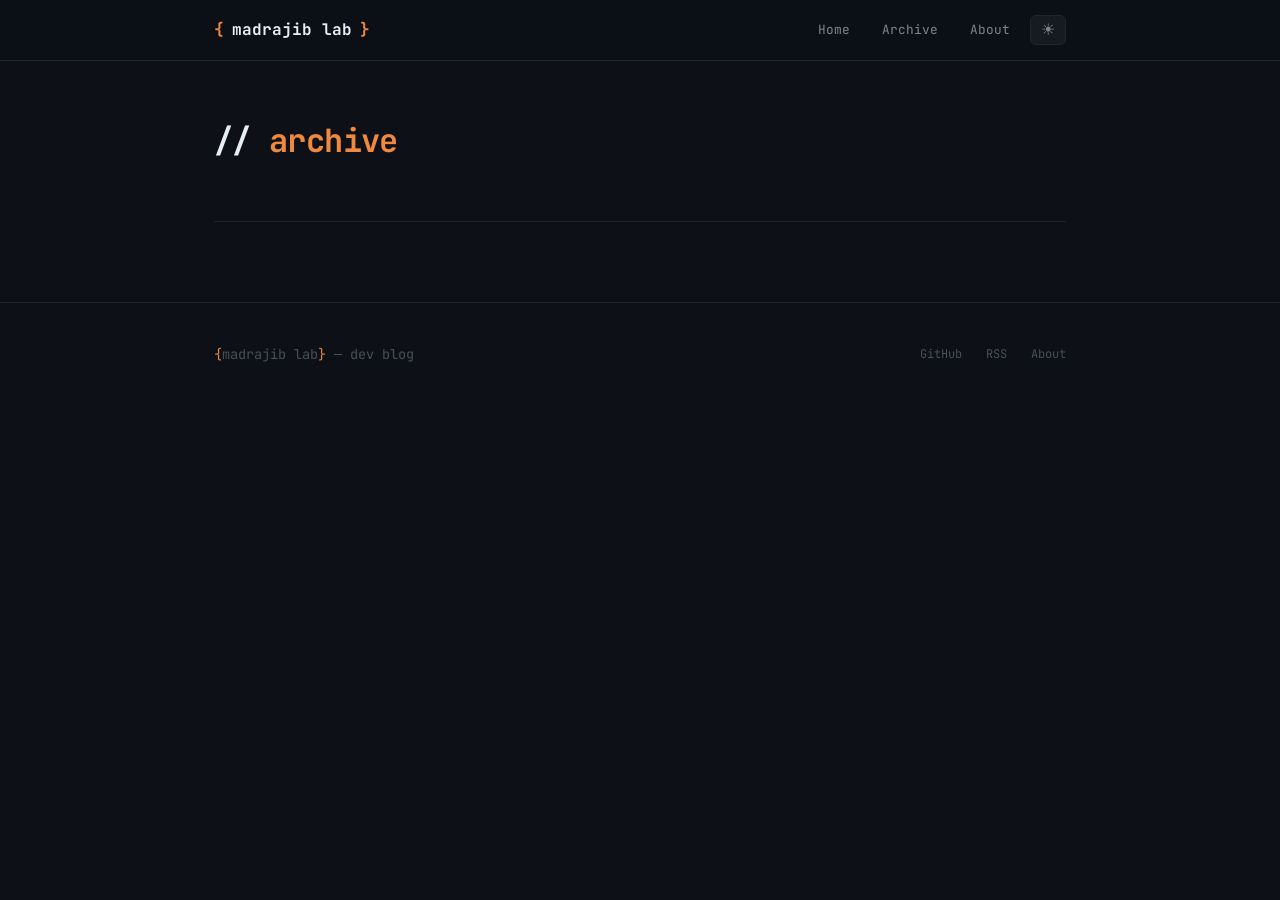
==== archive.html @ 9eb7b630 "Initial commit" ====
<!DOCTYPE html>
<html lang="en" data-theme="dark">
<head>
  <meta charset="UTF-8" />
  <meta name="viewport" content="width=device-width, initial-scale=1.0" />
  <title>Archive — bits & bytes</title>
  <link rel="stylesheet" href="style.css" />
  <link rel="icon" href="data:image/svg+xml,<svg xmlns='http://www.w3.org/2000/svg' viewBox='0 0 32 32'><text y='26' font-size='28'>⚙</text></svg>" />
  <style>
    .archive-hero { padding: 60px 0 48px; border-bottom: 1px solid var(--border); margin-bottom: 48px; }
    .archive-hero h1 { font-size: 2rem; margin-bottom: 12px; }
    .archive-hero p { color: var(--text-muted); font-style: italic; }
    .year-group { margin-bottom: 48px; }
    .year-label {
      font-family: 'JetBrains Mono', monospace;
      font-size: 0.7rem;
      color: var(--text-dim);
      letter-spacing: 0.15em;
      text-transform: uppercase;
      margin-bottom: 16px;
      padding-bottom: 12px;
      border-bottom: 1px solid var(--border);
      display: flex;
      align-items: center;
      gap: 8px;
    }
    .year-label::before { content: '#'; color: var(--amber); }
    .archive-list { display: grid; gap: 2px; }
    .archive-item {
      display: grid;
      grid-template-columns: 100px 1fr auto;
      align-items: center;
      gap: 20px;
      padding: 14px 16px;
      border-radius: var(--radius);
      transition: background var(--transition);
      color: inherit;
      text-decoration: none;
    }
    .archive-item:hover { background: var(--bg-alt); }
    .archive-item:hover .archive-title { color: var(--amber); }
    .archive-date {
      font-family: 'JetBrains Mono', monospace;
      font-size: 0.75rem;
      color: var(--text-dim);
    }
    .archive-title {
      font-family: 'JetBrains Mono', monospace;
      font-size: 0.9rem;
      color: var(--text);
      transition: color var(--transition);
    }
    .archive-tags { display: flex; gap: 6px; }
    @media (max-width: 580px) {
      .archive-item { grid-template-columns: 1fr; gap: 6px; }
      .archive-tags { display: none; }
    }
  </style>
</head>
<body>

  <nav>
    <div class="nav-inner">
      <a href="index.html" class="nav-logo">
        <span class="logo-bracket">{</span>madrajib lab<span class="logo-bracket">}</span>
      </a>
      <div class="nav-links">
        <a href="index.html">Home</a>
        <a href="archive.html">Archive</a>
        <a href="about.html">About</a>
        <button class="theme-toggle" onclick="toggleTheme()" title="Toggle theme" aria-label="Toggle theme">☽</button>
      </div>
    </div>
  </nav>

  <div class="container">

    <div class="archive-hero">
      <h1>// <span style="color:var(--amber)">archive</span></h1>
      <!-- <p>All posts, chronologically. 24 articles and counting.</p> -->
    </div>

    <!-- <div class="year-group">
      <div class="year-label">2025</div>
      <div class="archive-list">
        <a href="posts/smart-pointers.html" class="archive-item">
          <span class="archive-date">May 12</span>
          <span class="archive-title">Smart Pointers Are Not Magic — Here's What Actually Happens</span>
          <div class="archive-tags"><span class="tag tag-cpp">C++</span><span class="tag tag-mem">Memory</span></div>
        </a>
        <a href="posts/memory-layout.html" class="archive-item">
          <span class="archive-date">Apr 28</span>
          <span class="archive-title">Cache Lines, Padding, and the Struct Layout That Doubled My Performance</span>
          <div class="archive-tags"><span class="tag tag-c">C</span><span class="tag tag-perf">Perf</span></div>
        </a>
        <a href="posts/undefined-behavior.html" class="archive-item">
          <span class="archive-date">Apr 14</span>
          <span class="archive-title">Undefined Behavior Is Not a Bug — It's a Contract You're Breaking</span>
          <div class="archive-tags"><span class="tag tag-c">C</span><span class="tag tag-cpp">C++</span></div>
        </a>
        <a href="posts/templates.html" class="archive-item">
          <span class="archive-date">Mar 30</span>
          <span class="archive-title">Template Metaprogramming in 2025: When to Use It, When to Run</span>
          <div class="archive-tags"><span class="tag tag-cpp">C++</span><span class="tag tag-algo">Algorithms</span></div>
        </a>
        <a href="posts/syscalls.html" class="archive-item">
          <span class="archive-date">Mar 15</span>
          <span class="archive-title">Talking to the Kernel: A Practical Guide to System Calls in C</span>
          <div class="archive-tags"><span class="tag tag-c">C</span><span class="tag tag-sys">Systems</span></div>
        </a>
        <a href="#" class="archive-item">
          <span class="archive-date">Feb 28</span>
          <span class="archive-title">The Hidden Cost of std::function and How to Avoid It</span>
          <div class="archive-tags"><span class="tag tag-cpp">C++</span><span class="tag tag-perf">Perf</span></div>
        </a>
        <a href="#" class="archive-item">
          <span class="archive-date">Feb 10</span>
          <span class="archive-title">Writing a Memory Allocator from Scratch</span>
          <div class="archive-tags"><span class="tag tag-c">C</span><span class="tag tag-mem">Memory</span></div>
        </a>
        <a href="#" class="archive-item">
          <span class="archive-date">Jan 22</span>
          <span class="archive-title">constexpr All the Things: Compile-Time Computation in C++20</span>
          <div class="archive-tags"><span class="tag tag-cpp">C++</span></div>
        </a>
      </div>
    </div> -->

    <!-- <div class="year-group">
      <div class="year-label">2024</div>
      <div class="archive-list">
        <a href="#" class="archive-item">
          <span class="archive-date">Dec 18</span>
          <span class="archive-title">Reading /proc/self/maps: Understanding Your Process's Memory Layout</span>
          <div class="archive-tags"><span class="tag tag-c">C</span><span class="tag tag-sys">Systems</span></div>
        </a>
        <a href="#" class="archive-item">
          <span class="archive-date">Nov 30</span>
          <span class="archive-title">Coroutines in C++20: A Ground-Up Explanation</span>
          <div class="archive-tags"><span class="tag tag-cpp">C++</span></div>
        </a>
        <a href="#" class="archive-item">
          <span class="archive-date">Oct 14</span>
          <span class="archive-title">SIMD Intrinsics: Hand-Vectorizing a Parser for 4× Speedup</span>
          <div class="archive-tags"><span class="tag tag-c">C</span><span class="tag tag-perf">Perf</span></div>
        </a>
        <a href="#" class="archive-item">
          <span class="archive-date">Sep 2</span>
          <span class="archive-title">Setjmp, Longjmp, and the Stack Frames Nobody Talks About</span>
          <div class="archive-tags"><span class="tag tag-c">C</span><span class="tag tag-sys">Systems</span></div>
        </a>
        <a href="#" class="archive-item">
          <span class="archive-date">Jul 19</span>
          <span class="archive-title">Zero-Copy Networking with io_uring</span>
          <div class="archive-tags"><span class="tag tag-c">C</span><span class="tag tag-sys">Systems</span><span class="tag tag-perf">Perf</span></div>
        </a>
        <a href="#" class="archive-item">
          <span class="archive-date">Jun 5</span>
          <span class="archive-title">Bit Manipulation Tricks the Compiler Already Knows</span>
          <div class="archive-tags"><span class="tag tag-c">C</span><span class="tag tag-algo">Algorithms</span></div>
        </a>
      </div>
    </div> -->

  </div>

  <footer>
    <div class="footer-inner">
      <div class="footer-logo"><span>{</span>madrajib lab<span>}</span> — dev blog</div>
      <div class="footer-links">
        <a href="https://github.com/" target="_blank">GitHub</a>
        <a href="feed.xml">RSS</a>
        <a href="about.html">About</a>
      </div>
    </div>
  </footer>

  <script>
    const html = document.documentElement;
    const btn  = document.querySelector('.theme-toggle');
    const savedTheme = localStorage.getItem('theme') || 'dark';
    applyTheme(savedTheme);
    function applyTheme(t) {
      html.setAttribute('data-theme', t);
      btn.textContent = t === 'dark' ? '☀︎' : '☽';
      localStorage.setItem('theme', t);
    }
    function toggleTheme() { applyTheme(html.getAttribute('data-theme') === 'dark' ? 'light' : 'dark'); }
  </script>
</body>
</html>
---- style.css ----
@import url('https://fonts.googleapis.com/css2?family=JetBrains+Mono:wght@300;400;500;700&family=Lora:ital,wght@0,400;0,600;0,700;1,400;1,600&display=swap');

/* ─── CSS Variables ─────────────────────────────────────── */
:root {
  --bg:         #0d1117;
  --bg-alt:     #161b22;
  --bg-card:    #13191f;
  --border:     #21262d;
  --border-accent: #30363d;
  --text:       #e6edf3;
  --text-muted: #7d8590;
  --text-dim:   #484f58;
  --amber:      #f0883e;
  --amber-dim:  #c0662e;
  --amber-glow: rgba(240,136,62,0.12);
  --green:      #3fb950;
  --red:        #f85149;
  --blue:       #79c0ff;
  --purple:     #d2a8ff;
  --code-bg:    #161b22;
  --shadow:     0 4px 24px rgba(0,0,0,0.5);
  --radius:     6px;
  --transition: 0.2s ease;
}

[data-theme="light"] {
  --bg:         #f6f8fa;
  --bg-alt:     #ffffff;
  --bg-card:    #ffffff;
  --border:     #d0d7de;
  --border-accent: #bbc0c8;
  --text:       #1f2328;
  --text-muted: #656d76;
  --text-dim:   #9198a1;
  --amber:      #bc4c00;
  --amber-dim:  #953c00;
  --amber-glow: rgba(188,76,0,0.08);
  --green:      #1a7f37;
  --red:        #cf222e;
  --blue:       #0969da;
  --purple:     #8250df;
  --code-bg:    #f0f2f4;
  --shadow:     0 4px 24px rgba(0,0,0,0.1);
}

/* ─── Reset ─────────────────────────────────────────────── */
*, *::before, *::after { box-sizing: border-box; margin: 0; padding: 0; }
html { scroll-behavior: smooth; }

body {
  font-family: 'Lora', Georgia, serif;
  background: var(--bg);
  color: var(--text);
  line-height: 1.7;
  font-size: 1rem;
  min-height: 100vh;
  transition: background var(--transition), color var(--transition);
}

/* ─── Scrollbar ──────────────────────────────────────────── */
::-webkit-scrollbar { width: 6px; }
::-webkit-scrollbar-track { background: var(--bg); }
::-webkit-scrollbar-thumb { background: var(--border-accent); border-radius: 3px; }
::-webkit-scrollbar-thumb:hover { background: var(--amber); }

/* ─── Selection ──────────────────────────────────────────── */
::selection { background: var(--amber-glow); color: var(--amber); }

/* ─── Typography ─────────────────────────────────────────── */
h1, h2, h3, h4, h5, h6 {
  font-family: 'JetBrains Mono', monospace;
  line-height: 1.25;
  font-weight: 700;
  letter-spacing: -0.02em;
}

a {
  color: var(--amber);
  text-decoration: none;
  transition: color var(--transition), opacity var(--transition);
}
a:hover { color: var(--amber-dim); }

p { margin-bottom: 1.2em; }
p:last-child { margin-bottom: 0; }

/* ─── Layout ─────────────────────────────────────────────── */
.container {
  max-width: 900px;
  margin: 0 auto;
  padding: 0 24px;
}

/* ─── Nav ────────────────────────────────────────────────── */
nav {
  position: sticky;
  top: 0;
  z-index: 100;
  background: rgba(13,17,23,0.92);
  backdrop-filter: blur(12px);
  border-bottom: 1px solid var(--border);
  transition: background var(--transition);
}
[data-theme="light"] nav {
  background: rgba(246,248,250,0.92);
}

.nav-inner {
  display: flex;
  align-items: center;
  justify-content: space-between;
  padding: 0 24px;
  height: 60px;
  max-width: 900px;
  margin: 0 auto;
}

.nav-logo {
  font-family: 'JetBrains Mono', monospace;
  font-size: 1rem;
  font-weight: 700;
  color: var(--text);
  display: flex;
  align-items: center;
  gap: 8px;
}
.nav-logo:hover { color: var(--amber); }
.nav-logo .logo-bracket { color: var(--amber); }

.nav-links {
  display: flex;
  align-items: center;
  gap: 8px;
}

.nav-links a {
  font-family: 'JetBrains Mono', monospace;
  font-size: 0.8rem;
  color: var(--text-muted);
  padding: 6px 12px;
  border-radius: var(--radius);
  transition: all var(--transition);
}
.nav-links a:hover {
  color: var(--text);
  background: var(--bg-alt);
}

.theme-toggle {
  background: var(--bg-alt);
  border: 1px solid var(--border);
  border-radius: var(--radius);
  color: var(--text-muted);
  cursor: pointer;
  font-size: 1rem;
  padding: 6px 10px;
  transition: all var(--transition);
  line-height: 1;
}
.theme-toggle:hover {
  border-color: var(--amber);
  color: var(--amber);
}

/* ─── Hero ───────────────────────────────────────────────── */
.hero {
  padding: 72px 0 56px;
  position: relative;
  overflow: hidden;
}
.hero::before {
  content: '';
  position: absolute;
  top: 0; left: 0; right: 0; bottom: 0;
  background: radial-gradient(ellipse 60% 50% at 50% 0%, rgba(240,136,62,0.08) 0%, transparent 70%);
  pointer-events: none;
}

.hero-tag {
  font-family: 'JetBrains Mono', monospace;
  font-size: 0.75rem;
  color: var(--amber);
  letter-spacing: 0.12em;
  text-transform: uppercase;
  margin-bottom: 20px;
  display: flex;
  align-items: center;
  gap: 10px;
}
.hero-tag::before {
  content: '';
  display: block;
  width: 24px;
  height: 1px;
  background: var(--amber);
}

.hero h1 {
  font-size: clamp(2rem, 5vw, 3.2rem);
  margin-bottom: 20px;
  color: var(--text);
}
.hero h1 .accent { color: var(--amber); }

.hero-desc {
  font-size: 1.05rem;
  color: var(--text-muted);
  max-width: 520px;
  margin-bottom: 36px;
  font-style: italic;
}

.hero-stats {
  display: flex;
  gap: 32px;
}
.stat {
  font-family: 'JetBrains Mono', monospace;
  font-size: 0.78rem;
  color: var(--text-dim);
}
.stat span {
  display: block;
  color: var(--text);
  font-size: 1.4rem;
  font-weight: 700;
  color: var(--amber);
  margin-bottom: 2px;
}

/* ─── Terminal Banner ────────────────────────────────────── */
.terminal-banner {
  background: var(--bg-alt);
  border: 1px solid var(--border);
  border-radius: 10px;
  padding: 20px 24px;
  margin-bottom: 64px;
  font-family: 'JetBrains Mono', monospace;
  font-size: 0.82rem;
  position: relative;
  overflow: hidden;
}
.terminal-banner::before {
  content: '';
  position: absolute;
  top: 0; left: 0;
  right: 0; height: 1px;
  background: linear-gradient(90deg, transparent, var(--amber), transparent);
  opacity: 0.5;
}
.term-dots {
  display: flex;
  gap: 6px;
  margin-bottom: 14px;
}
.term-dot {
  width: 10px; height: 10px;
  border-radius: 50%;
}
.term-dot:nth-child(1) { background: #f85149; }
.term-dot:nth-child(2) { background: #d29922; }
.term-dot:nth-child(3) { background: #3fb950; }
.term-line { 
  color: var(--text-muted);
  line-height: 1.8;
}
.term-line .prompt { color: var(--green); }
.term-line .cmd { color: var(--text); }
.term-line .comment { color: var(--text-dim); }
.term-line .output { color: var(--amber); }
.cursor {
  display: inline-block;
  width: 8px; height: 14px;
  background: var(--amber);
  animation: blink 1.1s step-end infinite;
  vertical-align: middle;
  margin-left: 2px;
}
@keyframes blink { 50% { opacity: 0; } }

/* ─── Section ────────────────────────────────────────────── */
.section { margin-bottom: 80px; }

.section-header {
  display: flex;
  align-items: center;
  justify-content: space-between;
  margin-bottom: 32px;
  padding-bottom: 16px;
  border-bottom: 1px solid var(--border);
}
.section-title {
  font-size: 0.7rem;
  font-family: 'JetBrains Mono', monospace;
  color: var(--text-muted);
  letter-spacing: 0.15em;
  text-transform: uppercase;
  display: flex;
  align-items: center;
  gap: 8px;
}
.section-title::before {
  content: '//';
  color: var(--amber);
}
.see-all {
  font-family: 'JetBrains Mono', monospace;
  font-size: 0.75rem;
  color: var(--text-dim);
  transition: color var(--transition);
}
.see-all:hover { color: var(--amber); }

/* ─── Post Cards ─────────────────────────────────────────── */
.posts-grid {
  display: grid;
  gap: 16px;
}

.post-card {
  background: var(--bg-card);
  border: 1px solid var(--border);
  border-radius: 10px;
  padding: 28px 32px;
  display: grid;
  grid-template-columns: 1fr auto;
  gap: 16px;
  align-items: start;
  transition: all var(--transition);
  position: relative;
  overflow: hidden;
  cursor: pointer;
  text-decoration: none;
  color: inherit;
}
.post-card::before {
  content: '';
  position: absolute;
  top: 0; left: 0; bottom: 0;
  width: 3px;
  background: var(--amber);
  transform: scaleY(0);
  transition: transform var(--transition);
  transform-origin: bottom;
}
.post-card:hover {
  border-color: var(--border-accent);
  box-shadow: var(--shadow);
  transform: translateY(-2px);
}
.post-card:hover::before { transform: scaleY(1); }
.post-card:hover .post-title { color: var(--amber); }

.post-card.featured {
  background: linear-gradient(135deg, var(--bg-alt) 0%, var(--bg-card) 100%);
  border-color: var(--border-accent);
  padding: 36px 40px;
}
.post-card.featured::after {
  content: 'FEATURED';
  position: absolute;
  top: 20px; right: 20px;
  font-family: 'JetBrains Mono', monospace;
  font-size: 0.62rem;
  letter-spacing: 0.12em;
  background: var(--amber-glow);
  color: var(--amber);
  padding: 4px 10px;
  border-radius: 4px;
  border: 1px solid rgba(240,136,62,0.25);
}

.post-tags {
  display: flex;
  flex-wrap: wrap;
  gap: 6px;
  margin-bottom: 12px;
}
.tag {
  font-family: 'JetBrains Mono', monospace;
  font-size: 0.68rem;
  padding: 3px 8px;
  border-radius: 4px;
  letter-spacing: 0.03em;
}
.tag-c    { background: rgba(121,192,255,0.1); color: var(--blue); border: 1px solid rgba(121,192,255,0.2); }
.tag-cpp  { background: rgba(63,185,80,0.1);  color: var(--green); border: 1px solid rgba(63,185,80,0.2); }
.tag-perf { background: rgba(240,136,62,0.1); color: var(--amber); border: 1px solid rgba(240,136,62,0.2); }
.tag-mem  { background: rgba(210,168,255,0.1); color: var(--purple); border: 1px solid rgba(210,168,255,0.2); }
.tag-algo { background: rgba(248,81,73,0.1);  color: var(--red); border: 1px solid rgba(248,81,73,0.2); }
.tag-sys  { background: rgba(125,133,144,0.1); color: var(--text-muted); border: 1px solid rgba(125,133,144,0.2); }

.post-title {
  font-size: 1.15rem;
  margin-bottom: 10px;
  transition: color var(--transition);
  line-height: 1.35;
}
.post-card.featured .post-title { font-size: 1.45rem; }

.post-excerpt {
  font-size: 0.9rem;
  color: var(--text-muted);
  font-style: italic;
  line-height: 1.6;
}

.post-meta {
  font-family: 'JetBrains Mono', monospace;
  font-size: 0.72rem;
  color: var(--text-dim);
  margin-top: 16px;
  display: flex;
  gap: 16px;
  align-items: center;
}
.post-meta .dot { color: var(--border-accent); }
.post-meta .read-time { color: var(--amber); }

.post-arrow {
  font-size: 1.2rem;
  color: var(--text-dim);
  transition: all var(--transition);
  align-self: center;
  flex-shrink: 0;
}
.post-card:hover .post-arrow { color: var(--amber); transform: translateX(4px); }

/* ─── Code Snippet Card ──────────────────────────────────── */
.snippet-card {
  background: var(--bg-alt);
  border: 1px solid var(--border);
  border-radius: 10px;
  overflow: hidden;
  margin-bottom: 16px;
}
.snippet-header {
  display: flex;
  align-items: center;
  justify-content: space-between;
  padding: 12px 20px;
  border-bottom: 1px solid var(--border);
  font-family: 'JetBrains Mono', monospace;
  font-size: 0.75rem;
  color: var(--text-muted);
}
.snippet-header .lang {
  background: var(--amber-glow);
  color: var(--amber);
  padding: 2px 8px;
  border-radius: 4px;
  border: 1px solid rgba(240,136,62,0.2);
}
.snippet-body {
  padding: 20px 24px;
  overflow-x: auto;
}
.snippet-body pre {
  font-family: 'JetBrains Mono', monospace;
  font-size: 0.82rem;
  line-height: 1.8;
  color: var(--text);
  white-space: pre;
}
.kw  { color: var(--purple); }
.typ { color: var(--blue); }
.fn  { color: var(--green); }
.str { color: var(--amber); }
.cm  { color: var(--text-dim); font-style: italic; }
.num { color: var(--red); }
.op  { color: var(--text-muted); }

/* ─── Footer ─────────────────────────────────────────────── */
footer {
  border-top: 1px solid var(--border);
  padding: 40px 0;
  margin-top: 80px;
}
.footer-inner {
  max-width: 900px;
  margin: 0 auto;
  padding: 0 24px;
  display: flex;
  align-items: center;
  justify-content: space-between;
  flex-wrap: wrap;
  gap: 16px;
}
.footer-logo {
  font-family: 'JetBrains Mono', monospace;
  font-size: 0.85rem;
  color: var(--text-dim);
}
.footer-logo span { color: var(--amber); }
.footer-links {
  display: flex;
  gap: 24px;
}
.footer-links a {
  font-family: 'JetBrains Mono', monospace;
  font-size: 0.75rem;
  color: var(--text-dim);
}
.footer-links a:hover { color: var(--amber); }

/* ─── Post Page ──────────────────────────────────────────── */
.post-hero {
  padding: 60px 0 48px;
  border-bottom: 1px solid var(--border);
  margin-bottom: 56px;
}
.post-hero-tag {
  font-family: 'JetBrains Mono', monospace;
  font-size: 0.72rem;
  color: var(--text-dim);
  margin-bottom: 20px;
  display: flex;
  align-items: center;
  gap: 8px;
}
.post-hero-tag a { color: var(--amber); }
.post-hero-tag a:hover { color: var(--amber-dim); }
.post-hero h1 {
  font-size: clamp(1.6rem, 4vw, 2.6rem);
  margin-bottom: 20px;
  line-height: 1.2;
}
.post-hero-meta {
  display: flex;
  gap: 20px;
  align-items: center;
  font-family: 'JetBrains Mono', monospace;
  font-size: 0.75rem;
  color: var(--text-dim);
  flex-wrap: wrap;
}
.post-hero-meta .author { color: var(--text-muted); }
.post-hero-meta .sep { color: var(--border-accent); }
.post-hero-meta .read-time { color: var(--amber); }

.post-content { max-width: 680px; }
.post-content h2 {
  font-size: 1.35rem;
  margin: 2.5em 0 0.8em;
  color: var(--text);
  padding-top: 1em;
  border-top: 1px solid var(--border);
}
.post-content h3 {
  font-size: 1.05rem;
  margin: 2em 0 0.6em;
  color: var(--text-muted);
}
.post-content p { 
  margin-bottom: 1.4em;
  color: var(--text);
  font-size: 1.05rem;
}
.post-content ul, .post-content ol {
  margin: 0 0 1.4em 1.5em;
}
.post-content li {
  margin-bottom: 0.5em;
  font-size: 1.05rem;
}
.post-content code:not(pre code) {
  font-family: 'JetBrains Mono', monospace;
  font-size: 0.85em;
  background: var(--code-bg);
  color: var(--amber);
  padding: 2px 6px;
  border-radius: 4px;
  border: 1px solid var(--border);
}
.post-content blockquote {
  border-left: 3px solid var(--amber);
  padding: 12px 24px;
  margin: 2em 0;
  background: var(--amber-glow);
  border-radius: 0 var(--radius) var(--radius) 0;
  font-style: italic;
  color: var(--text-muted);
}
.post-content .tip {
  background: var(--bg-alt);
  border: 1px solid var(--border);
  border-radius: var(--radius);
  padding: 16px 20px;
  margin: 2em 0;
  font-size: 0.92rem;
}
.post-content .tip::before {
  content: '// NOTE';
  display: block;
  font-family: 'JetBrains Mono', monospace;
  font-size: 0.68rem;
  color: var(--green);
  letter-spacing: 0.1em;
  margin-bottom: 8px;
}

.post-nav {
  display: flex;
  gap: 16px;
  margin-top: 64px;
  padding-top: 40px;
  border-top: 1px solid var(--border);
  flex-wrap: wrap;
}
.post-nav-btn {
  flex: 1;
  min-width: 200px;
  background: var(--bg-alt);
  border: 1px solid var(--border);
  border-radius: var(--radius);
  padding: 20px 24px;
  transition: all var(--transition);
  color: inherit;
}
.post-nav-btn:hover {
  border-color: var(--amber);
  box-shadow: 0 0 0 1px var(--amber);
}
.post-nav-label {
  font-family: 'JetBrains Mono', monospace;
  font-size: 0.65rem;
  color: var(--text-dim);
  text-transform: uppercase;
  letter-spacing: 0.1em;
  margin-bottom: 8px;
}
.post-nav-title {
  font-family: 'JetBrains Mono', monospace;
  font-size: 0.9rem;
  color: var(--text);
}

/* ─── About Page ─────────────────────────────────────────── */
.about-section { padding: 60px 0; }
.about-section h1 { font-size: 2rem; margin-bottom: 24px; }
.about-section h1 .accent { color: var(--amber); }
.about-content { max-width: 640px; }
.about-content p { font-size: 1.05rem; margin-bottom: 1.4em; color: var(--text); }
.skills-grid {
  display: grid;
  grid-template-columns: repeat(auto-fill, minmax(180px, 1fr));
  gap: 12px;
  margin-top: 40px;
}
.skill-item {
  background: var(--bg-alt);
  border: 1px solid var(--border);
  border-radius: var(--radius);
  padding: 16px 20px;
  font-family: 'JetBrains Mono', monospace;
  font-size: 0.82rem;
}
.skill-item .skill-name { color: var(--text); margin-bottom: 4px; font-weight: 700; }
.skill-item .skill-level { color: var(--amber); font-size: 0.7rem; }

/* ─── Animations ─────────────────────────────────────────── */
@keyframes fadeUp {
  from { opacity: 0; transform: translateY(16px); }
  to   { opacity: 1; transform: translateY(0); }
}
.hero { animation: fadeUp 0.6s ease both; }
.terminal-banner { animation: fadeUp 0.6s 0.1s ease both; }
.section { animation: fadeUp 0.6s 0.15s ease both; }

/* ─── Responsive ─────────────────────────────────────────── */
@media (max-width: 600px) {
  .nav-links a:not(.theme-toggle) { display: none; }
  .hero-stats { gap: 20px; }
  .post-card { grid-template-columns: 1fr; }
  .post-arrow { display: none; }
  .post-card.featured { padding: 24px; }
  .footer-inner { flex-direction: column; text-align: center; }
}
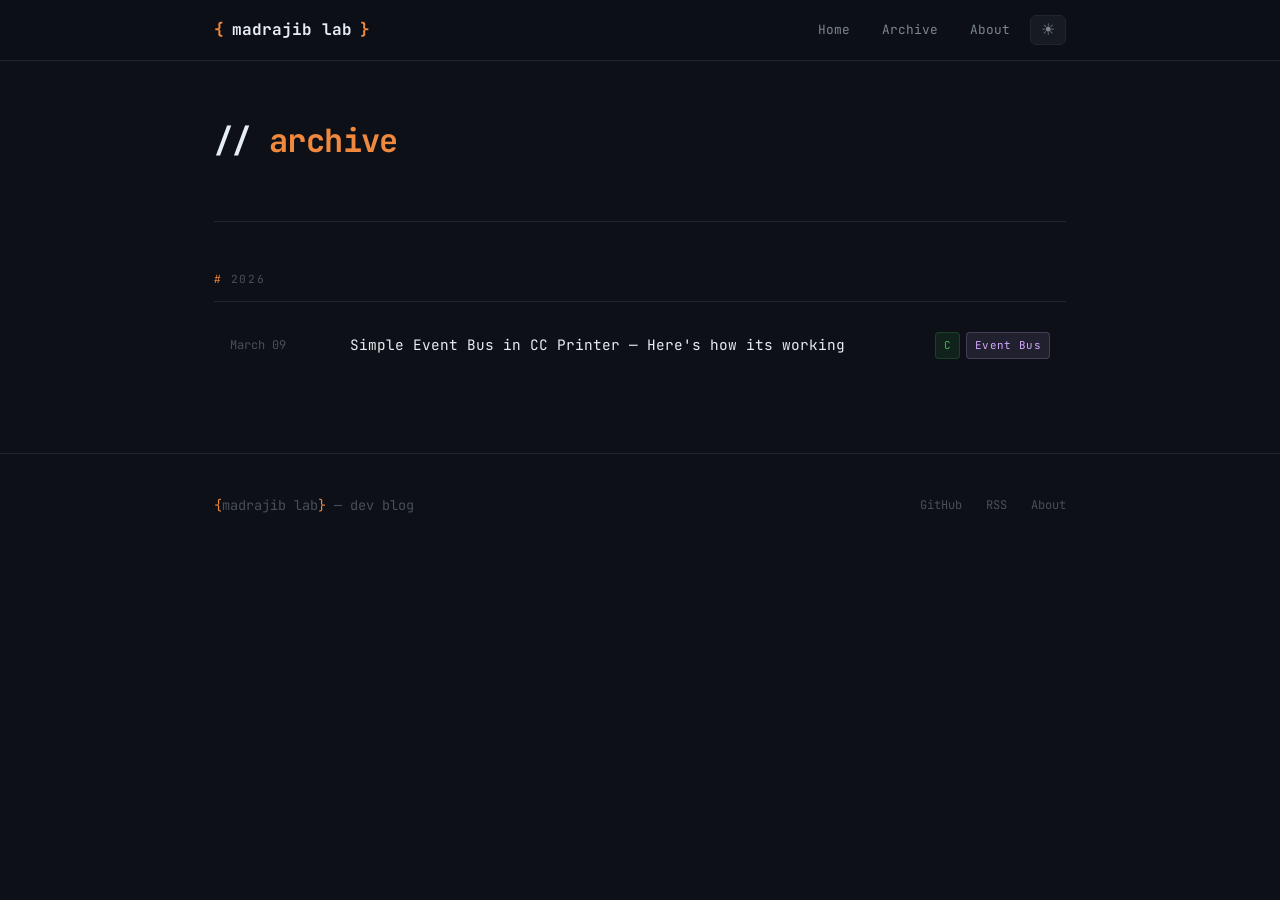
==== commit 84209a8e: "Fix highlight" ====
--- a/archive.html
+++ b/archive.html
@@ -80,51 +80,16 @@
       <!-- <p>All posts, chronologically. 24 articles and counting.</p> -->
     </div>
 
-    <!-- <div class="year-group">
-      <div class="year-label">2025</div>
+    <div class="year-group">
+      <div class="year-label">2026</div>
       <div class="archive-list">
-        <a href="posts/smart-pointers.html" class="archive-item">
-          <span class="archive-date">May 12</span>
-          <span class="archive-title">Smart Pointers Are Not Magic — Here's What Actually Happens</span>
-          <div class="archive-tags"><span class="tag tag-cpp">C++</span><span class="tag tag-mem">Memory</span></div>
-        </a>
-        <a href="posts/memory-layout.html" class="archive-item">
-          <span class="archive-date">Apr 28</span>
-          <span class="archive-title">Cache Lines, Padding, and the Struct Layout That Doubled My Performance</span>
-          <div class="archive-tags"><span class="tag tag-c">C</span><span class="tag tag-perf">Perf</span></div>
-        </a>
-        <a href="posts/undefined-behavior.html" class="archive-item">
-          <span class="archive-date">Apr 14</span>
-          <span class="archive-title">Undefined Behavior Is Not a Bug — It's a Contract You're Breaking</span>
-          <div class="archive-tags"><span class="tag tag-c">C</span><span class="tag tag-cpp">C++</span></div>
-        </a>
-        <a href="posts/templates.html" class="archive-item">
-          <span class="archive-date">Mar 30</span>
-          <span class="archive-title">Template Metaprogramming in 2025: When to Use It, When to Run</span>
-          <div class="archive-tags"><span class="tag tag-cpp">C++</span><span class="tag tag-algo">Algorithms</span></div>
-        </a>
-        <a href="posts/syscalls.html" class="archive-item">
-          <span class="archive-date">Mar 15</span>
-          <span class="archive-title">Talking to the Kernel: A Practical Guide to System Calls in C</span>
-          <div class="archive-tags"><span class="tag tag-c">C</span><span class="tag tag-sys">Systems</span></div>
-        </a>
-        <a href="#" class="archive-item">
-          <span class="archive-date">Feb 28</span>
-          <span class="archive-title">The Hidden Cost of std::function and How to Avoid It</span>
-          <div class="archive-tags"><span class="tag tag-cpp">C++</span><span class="tag tag-perf">Perf</span></div>
-        </a>
-        <a href="#" class="archive-item">
-          <span class="archive-date">Feb 10</span>
-          <span class="archive-title">Writing a Memory Allocator from Scratch</span>
-          <div class="archive-tags"><span class="tag tag-c">C</span><span class="tag tag-mem">Memory</span></div>
-        </a>
-        <a href="#" class="archive-item">
-          <span class="archive-date">Jan 22</span>
-          <span class="archive-title">constexpr All the Things: Compile-Time Computation in C++20</span>
-          <div class="archive-tags"><span class="tag tag-cpp">C++</span></div>
+        <a href="posts/cc_simple_bus.html" class="archive-item">
+          <span class="archive-date">March 09</span>
+          <span class="archive-title">Simple Event Bus in CC Printer — Here's how its working</span>
+          <div class="archive-tags"><span class="tag tag-cpp">C </span><span class="tag tag-mem">Event Bus</span></div>
         </a>
       </div>
-    </div> -->
+    </div>
 
     <!-- <div class="year-group">
       <div class="year-label">2024</div>
--- a/style.css
+++ b/style.css
@@ -452,23 +452,58 @@
   border: 1px solid rgba(240,136,62,0.2);
 }
 .snippet-body {
-  padding: 20px 24px;
+  padding: 0;
   overflow-x: auto;
 }
 .snippet-body pre {
+  margin: 0;
+}
+.snippet-body pre code.hljs {
   font-family: 'JetBrains Mono', monospace;
   font-size: 0.82rem;
   line-height: 1.8;
+  /* padding: -20px -20px; */
+  background: transparent;
   color: var(--text);
   white-space: pre;
-}
-.kw  { color: var(--purple); }
-.typ { color: var(--blue); }
-.fn  { color: var(--green); }
-.str { color: var(--amber); }
-.cm  { color: var(--text-dim); font-style: italic; }
-.num { color: var(--red); }
-.op  { color: var(--text-muted); }
+  display: block;
+}
+
+/* ─── Highlight.js Token Colors (mapped to blog palette) ── */
+.hljs-comment,
+.hljs-quote          { color: var(--text-dim); font-style: italic; }
+
+.hljs-keyword,
+.hljs-selector-tag,
+.hljs-built_in,
+.hljs-literal        { color: var(--purple); }
+
+.hljs-type,
+.hljs-class          { color: var(--blue); }
+
+.hljs-title,
+.hljs-title.function_{ color: var(--green); }
+
+.hljs-string,
+.hljs-template-string{ color: var(--amber); }
+
+.hljs-number,
+.hljs-meta           { color: var(--red); }
+
+.hljs-operator,
+.hljs-punctuation    { color: var(--text-muted); }
+
+.hljs-variable,
+.hljs-params         { color: var(--text); }
+
+.hljs-attr,
+.hljs-attribute      { color: var(--blue); }
+
+.hljs-symbol,
+.hljs-bullet         { color: var(--amber); }
+
+.hljs-emphasis       { font-style: italic; }
+.hljs-strong         { font-weight: bold; }
 
 /* ─── Footer ─────────────────────────────────────────────── */
 footer {
